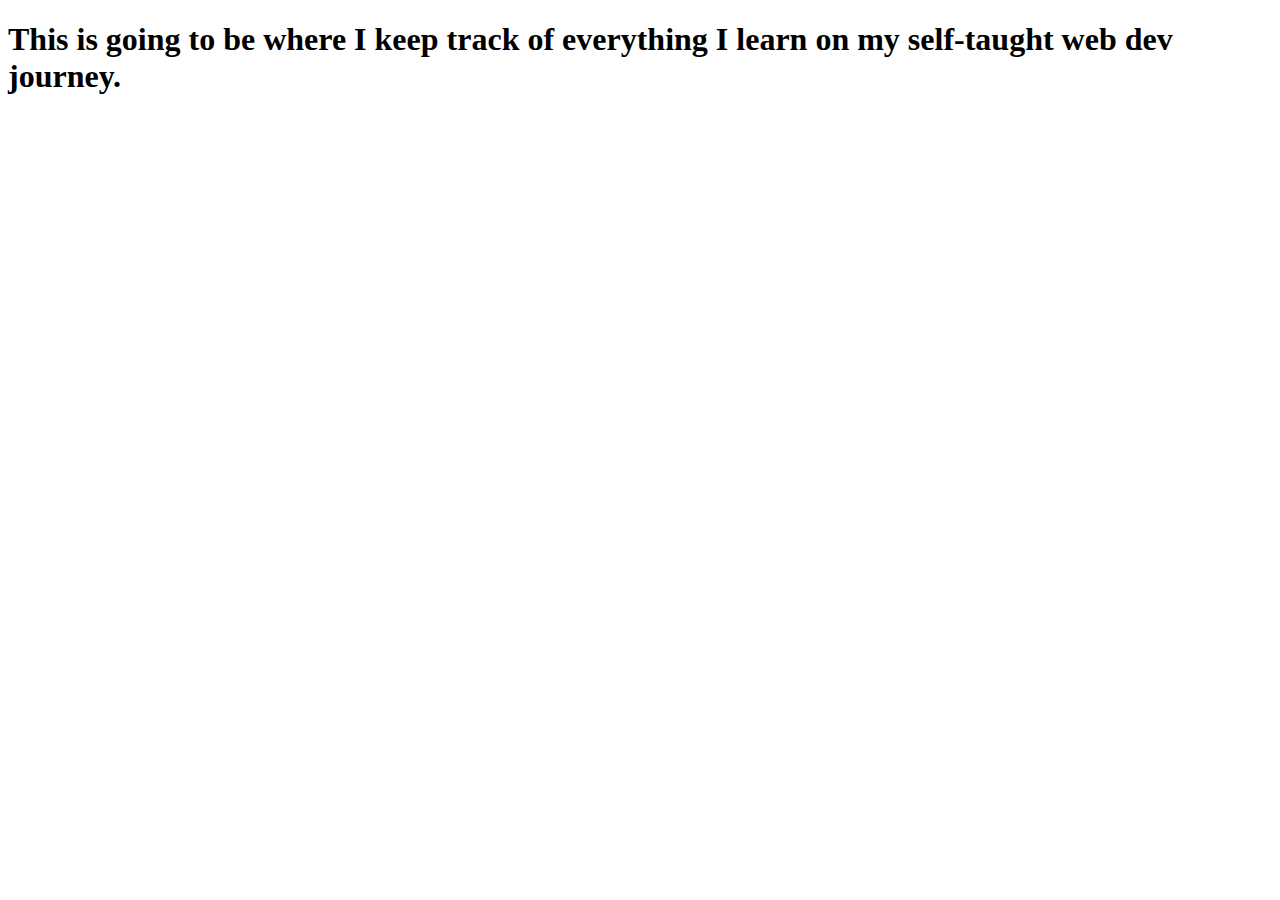
==== index.html @ 1c993db9 "add html.index and style.css" ====
<!DOCTYPE html>
<html lang="en">
<head>
  <meta charset="UTF-8">
  <meta http-equiv="X-UA-Compatible" content="IE=edge">
  <meta name="viewport" content="width=device-width, initial-scale=1.0">
  <title>Melissa's Notes</title>
  <link rel="stylesheet" href="style.css">
</head>
<body>
  <h1>This is going to be where I keep track of everything I learn on my self-taught web dev journey.</h1>
</body>
</html>
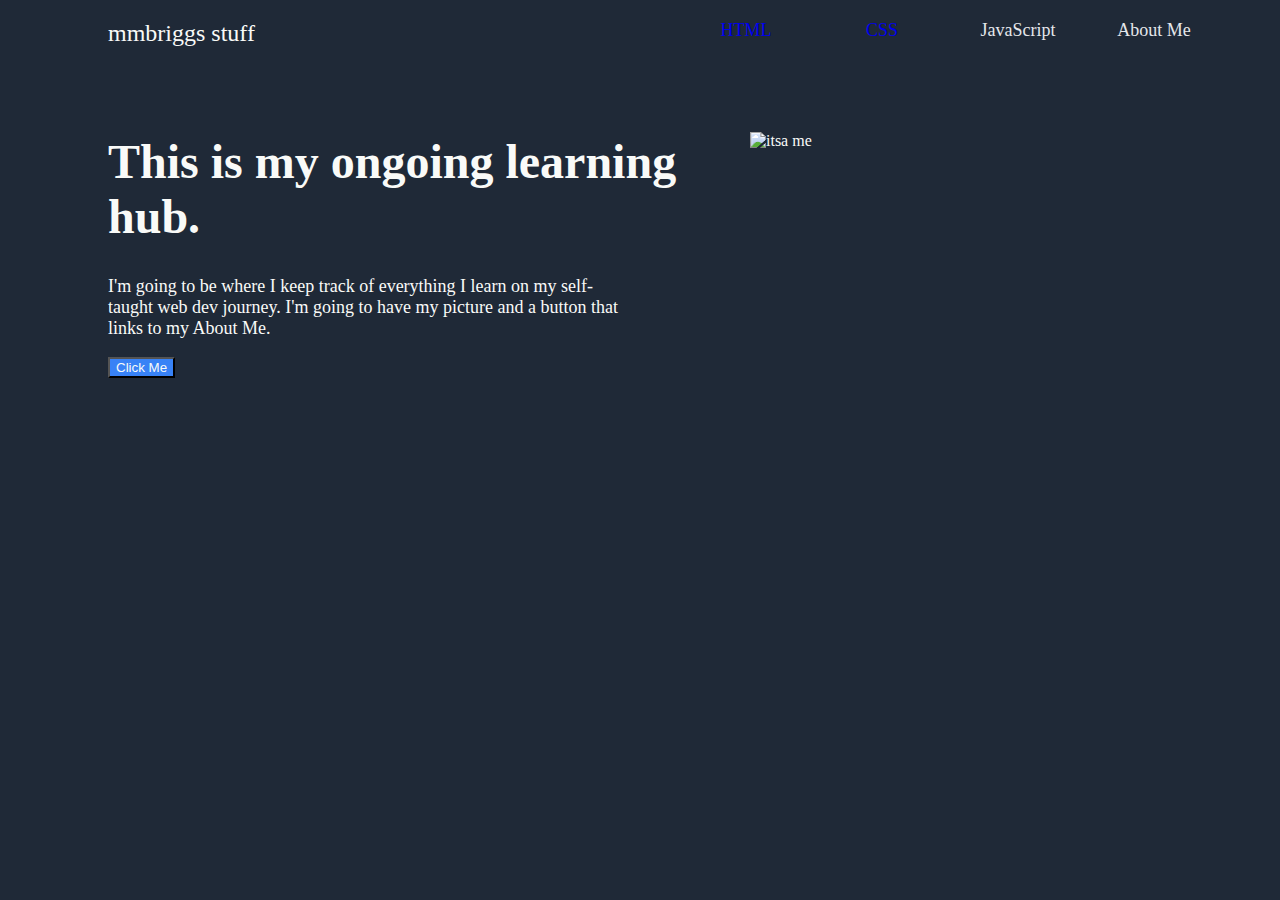
==== commit 469d4609: "skeleton HTML and CSS for section one of landing page" ====
--- a/index.html
+++ b/index.html
@@ -7,7 +7,40 @@
   <title>Melissa's Notes</title>
   <link rel="stylesheet" href="style.css">
 </head>
+
 <body>
-  <h1>This is going to be where I keep track of everything I learn on my self-taught web dev journey.</h1>
+
+  <ol class="nav-bar">
+    <li class="header-logo">mmbriggs stuff</li>
+    <li class="nav-link"><a href="HTML/index.html">HTML</a></li>
+    <li class="nav-link"><a href="CSS/index.html">CSS</a></li>
+    <li class="nav-link">JavaScript</li>
+    <li class="nav-link">About Me</li>
+  </ol>
+
+  <div class="container-one">
+    <div class="section-one-left">
+      <h1 class="intro-heading">This is my ongoing learning hub.</h1>
+      <p class="intro-text">I'm going to be where I keep track of everything I learn on my self-taught web dev journey. I'm going to have my picture and a button that links to my About Me.</p>
+      <button class="about-me-button">Click Me</button>
+    </div>
+    <div class="section-one-right">
+      <img class="landing-page-image" src="images/circlehead.png" title="itsa me">
+    </div>
+  </div>
+
+  <div class="container-two">
+
+  </div>
+
+  <div class="container-three">
+
+  </div>
+
+  <div class="container-four">
+
+  </div>
+
+  <footer></footer>
 </body>
 </html>--- a/style.css
+++ b/style.css
@@ -0,0 +1,80 @@
+body {
+  background-color: #1f2937;
+}
+
+a {
+  text-decoration: none;
+}
+
+/* Navigation */
+
+
+.nav-bar {
+  background-color: #1f2937;
+  font-family: 'roboto', 'sans-serif';
+  font-size: 18px;
+  color: #e5e7eb;
+  list-style-type: none;
+  display: flex;
+  flex-direction: row;
+  margin: 10px 40px 40px 60px;
+  padding-top:10px;
+  
+}
+
+.header-logo {
+  font-size: 24px;
+  color: #f9faf8;
+  flex: 1;
+  text-align: left;
+  padding-bottom: 5px;
+
+}
+
+.nav-link {
+flex: .2;
+margin-right: 20px;
+text-align: center;
+
+}
+
+/* Intro Section */
+
+.container-one {
+  font-family: 'roboto', 'sans-serif';
+  color: #f9faf8;
+  display: flex;
+  flex-direction: row;
+}
+
+.section-one-left {
+flex: 1;
+margin: 10px 0 10px 40px;
+padding-left: 60px;
+}
+
+.intro-heading {
+  font-size: 48px;
+  font-weight: 900;
+}
+
+.intro-text {
+  font-size: 18px;
+  margin-right: 60px;
+}
+
+.about-me-button {
+  background-color: #3882f6;
+  color: #f9faf8;
+}
+
+.section-one-right {
+  flex: 1;
+}
+
+.landing-page-image {
+  width: 250px;
+  height: auto;
+  margin: 35px 30px 30px 10px;
+  padding: 5px 0 0 50px;
+}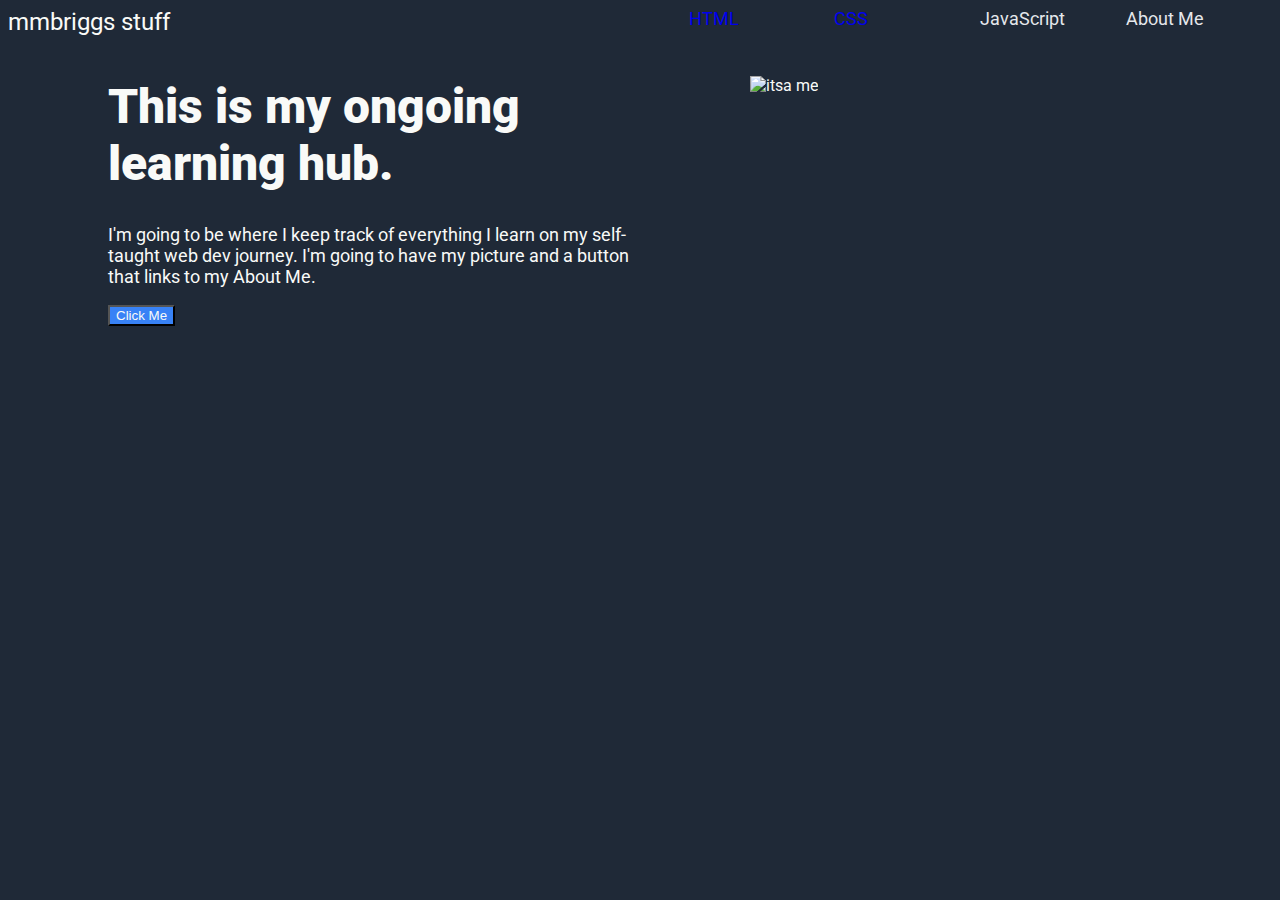
==== commit 37f47bd8: "added directories for JS and AboutMe, updated CSS on landing page section one." ====
--- a/index.html
+++ b/index.html
@@ -6,17 +6,20 @@
   <meta name="viewport" content="width=device-width, initial-scale=1.0">
   <title>Melissa's Notes</title>
   <link rel="stylesheet" href="style.css">
+  <link rel="preconnect" href="https://fonts.googleapis.com">
+<link rel="preconnect" href="https://fonts.gstatic.com" crossorigin>
+<link href="https://fonts.googleapis.com/css2?family=Montserrat:wght@100;400;900&family=Roboto:wght@300;400;500;700;900&family=Ubuntu&display=swap" rel="stylesheet">
 </head>
 
 <body>
 
-  <ol class="nav-bar">
-    <li class="header-logo">mmbriggs stuff</li>
-    <li class="nav-link"><a href="HTML/index.html">HTML</a></li>
-    <li class="nav-link"><a href="CSS/index.html">CSS</a></li>
-    <li class="nav-link">JavaScript</li>
-    <li class="nav-link">About Me</li>
-  </ol>
+  <div class="nav-bar-container">
+    <div class="header-logo">mmbriggs stuff</div>
+    <div class="nav-link-html"><a href="HTML/index.html">HTML</a></div>
+    <div class="nav-link-css"><a href="CSS/index.html">CSS</a></div>
+    <div class="nav-link-js">JavaScript</div>
+    <div class="nav-link-aboutme">About Me</div>
+  </div>
 
   <div class="container-one">
     <div class="section-one-left">
--- a/style.css
+++ b/style.css
@@ -4,44 +4,60 @@
 
 a {
   text-decoration: none;
+  outline-color:#3882f6;
 }
 
 /* Navigation */
 
 
-.nav-bar {
+.nav-bar-container {
   background-color: #1f2937;
-  font-family: 'roboto', 'sans-serif';
+  font-family: 'Roboto', sans-serif;
   font-size: 18px;
   color: #e5e7eb;
-  list-style-type: none;
   display: flex;
   flex-direction: row;
-  margin: 10px 40px 40px 60px;
-  padding-top:10px;
+
   
 }
 
 .header-logo {
   font-size: 24px;
   color: #f9faf8;
-  flex: 1;
+  flex: 3.5;
   text-align: left;
-  padding-bottom: 5px;
+ 
 
 }
 
-.nav-link {
-flex: .2;
-margin-right: 20px;
-text-align: center;
+.nav-link-html {
+flex: .75;
+align-items: right;
+
 
 }
 
+.nav-link-css {
+flex: .75;
+  
+  
+}
+
+.nav-link-js {
+flex: .75;
+    
+    
+}
+
+.nav-link-aboutme {
+flex: .75;
+      
+      
+}
 /* Intro Section */
 
 .container-one {
-  font-family: 'roboto', 'sans-serif';
+  font-family: 'Roboto', sans-serif;
   color: #f9faf8;
   display: flex;
   flex-direction: row;
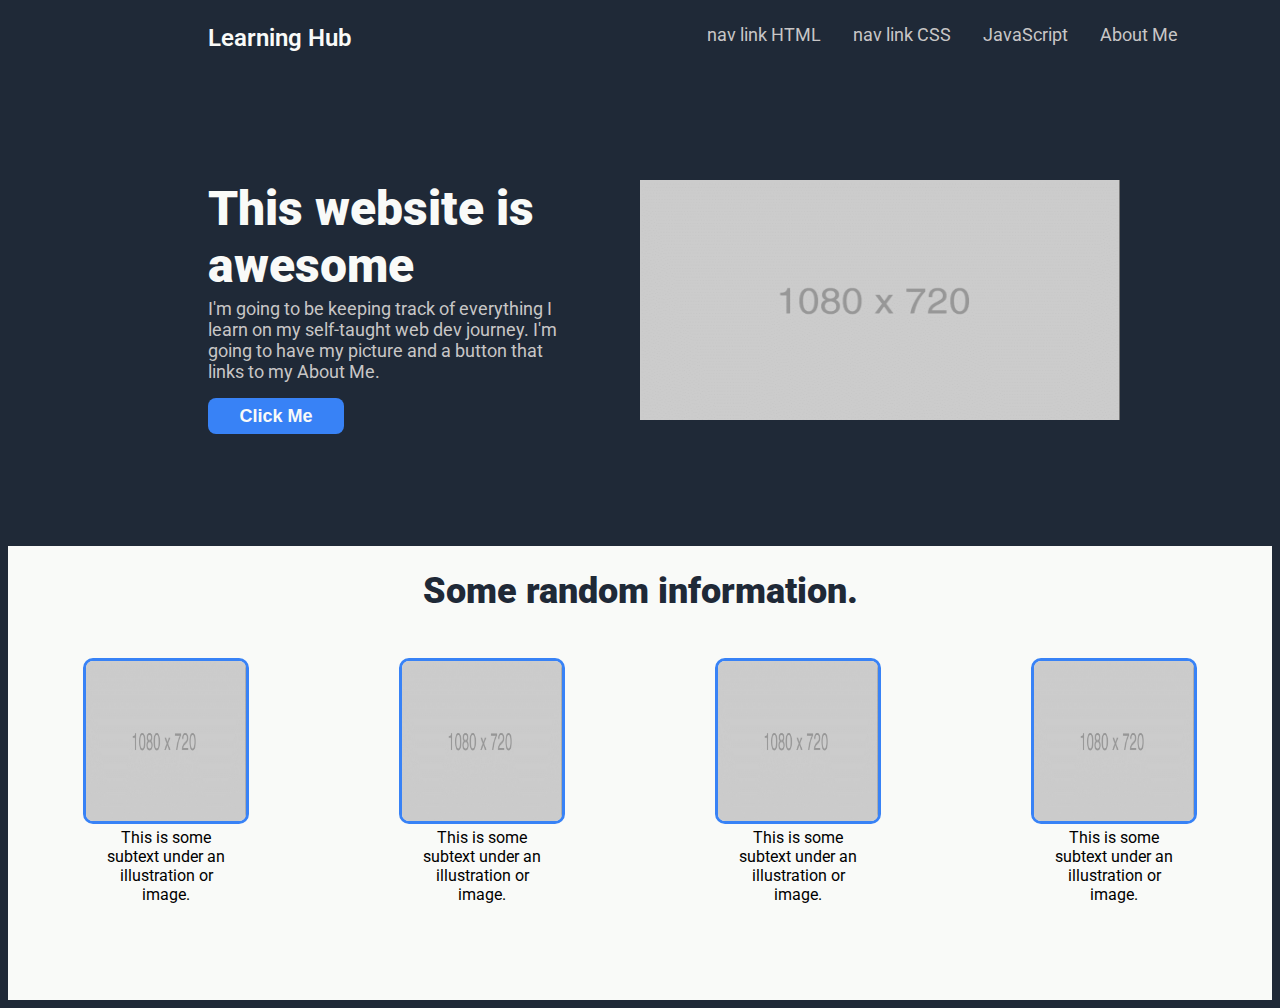
==== commit 41a1b0f5: "working on CSS for  section two of landing page, nested flexbox containers- trouble aligning" ====
--- a/index.html
+++ b/index.html
@@ -14,26 +14,39 @@
 <body>
 
   <div class="nav-bar-container">
-    <div class="header-logo">mmbriggs stuff</div>
-    <div class="nav-link-html"><a href="HTML/index.html">HTML</a></div>
-    <div class="nav-link-css"><a href="CSS/index.html">CSS</a></div>
-    <div class="nav-link-js">JavaScript</div>
-    <div class="nav-link-aboutme">About Me</div>
+    <div class="header-logo">Learning Hub</div>
+      <div class="nav-link-container">
+        <div class="nav-link-html"><a href="HTML/index.html">nav link HTML</a></div>
+        <div class="nav-link-css"><a href="CSS/index.html">nav link CSS</a></div>
+        <div class="nav-link-js"><a href="JavaScript/index.html">JavaScript</a></div>
+        <div class="nav-link-aboutme"><a href="AboutMe/index.html">About Me</a></div>
+      </div>
   </div>
 
   <div class="container-one">
     <div class="section-one-left">
-      <h1 class="intro-heading">This is my ongoing learning hub.</h1>
-      <p class="intro-text">I'm going to be where I keep track of everything I learn on my self-taught web dev journey. I'm going to have my picture and a button that links to my About Me.</p>
+      <h1 class="intro-heading">This website is awesome</h1>
+      <p class="intro-text">I'm going to be keeping track of everything I learn on my self-taught web dev journey. I'm going to have my picture and a button that links to my About Me.</p>
       <button class="about-me-button">Click Me</button>
     </div>
     <div class="section-one-right">
-      <img class="landing-page-image" src="images/circlehead.png" title="itsa me">
+      <img class="landing-page-image" src="images/image-placeholder.png" title="itsa me">
     </div>
   </div>
 
   <div class="container-two">
-
+    <h2 class="section-two-heading">Some random information.</h2>
+      <div class="section-two-box-container">
+        <div class="individual-box-container">
+          <div class="box-one"><img class="box-image" src="images/image-placeholder.png"><p class="box-text">This is some subtext under an illustration or image.</p></div></div>
+          <div class="individual-box-container">
+          <div class="box-two"><img class="box-image" src="images/image-placeholder.png"><p class="box-text">This is some subtext under an illustration or image.</p></div></div>
+          <div class="individual-box-container">
+          <div class="box-three"><img class="box-image" src="images/image-placeholder.png"><p class="box-text">This is some subtext under an illustration or image.</p></div></div>
+          <div class="individual-box-container">
+          <div class="box-four"><img class="box-image" src="images/image-placeholder.png"><p class="box-text">This is some subtext under an illustration or image.</p></div></div>
+      </div>
+    </div>
   </div>
 
   <div class="container-three">
--- a/style.css
+++ b/style.css
@@ -1,10 +1,11 @@
 body {
   background-color: #1f2937;
+  font-family: 'Roboto', sans-serif;
 }
 
 a {
   text-decoration: none;
-  outline-color:#3882f6;
+  color:#C8C6C6;
 }
 
 /* Navigation */
@@ -12,12 +13,10 @@
 
 .nav-bar-container {
   background-color: #1f2937;
-  font-family: 'Roboto', sans-serif;
   font-size: 18px;
-  color: #e5e7eb;
   display: flex;
   flex-direction: row;
-
+  padding: 1rem 0 3rem 3rem;
   
 }
 
@@ -26,62 +25,61 @@
   color: #f9faf8;
   flex: 3.5;
   text-align: left;
- 
-
+  margin-left: 4rem;
+  font-weight: 600;
+  padding-left: 5.5rem;
 }
 
-.nav-link-html {
-flex: .75;
-align-items: right;
+.nav-link-container {
+  display: flex;
+  direction: row;
+  flex: 3.4;
+  gap: 2rem;
+  margin-right: 5rem;
+  color:#C8C6C6;
+}
+      
 
-
-}
-
-.nav-link-css {
-flex: .75;
-  
-  
-}
-
-.nav-link-js {
-flex: .75;
-    
-    
-}
-
-.nav-link-aboutme {
-flex: .75;
-      
-      
-}
-/* Intro Section */
+/* Section One - Intro */
 
 .container-one {
-  font-family: 'Roboto', sans-serif;
-  color: #f9faf8;
   display: flex;
   flex-direction: row;
+  margin-top:2rem;
+  margin-bottom: 7rem;
 }
 
 .section-one-left {
 flex: 1;
-margin: 10px 0 10px 40px;
-padding-left: 60px;
 }
 
 .intro-heading {
   font-size: 48px;
   font-weight: 900;
+  margin: 3rem 4rem 0 7rem;
+  padding-left: 5.5rem;
+  color: #f9faf8;
 }
 
 .intro-text {
   font-size: 18px;
-  margin-right: 60px;
+  color:#C8C6C6;
+  margin: .25rem 4rem 1rem 7rem;
+  padding-left: 5.5rem;
 }
 
 .about-me-button {
   background-color: #3882f6;
   color: #f9faf8;
+  width: 8.5rem;
+  height: 2.25rem;
+  border-radius: 8px;
+  border-style:none;
+  font-size: 18px;
+  font-weight:bold;
+  margin-left: 12.5rem;
+  text-align: center;
+  
 }
 
 .section-one-right {
@@ -89,8 +87,81 @@
 }
 
 .landing-page-image {
-  width: 250px;
-  height: auto;
-  margin: 35px 30px 30px 10px;
-  padding: 5px 0 0 50px;
+  width: 30rem;
+  height: 15rem;
+  margin: 3rem 4rem 0 0;
+}
+
+/* Section Two - Some Random Information */
+
+/* NOTE 1/10 9:54pm .... Cannot figure out how to get these damn boxes within the nested
+flexbox to center align/move closer together. Need to look into if I should replace the nested box with 
+the grid method. */
+
+
+.container-two {
+  /* display: flex;
+  flex-direction: column;  */
+  background-color: #f9faf8;
+}
+
+.section-two-heading {
+font-size: 36px;
+font-weight: 900;
+color: #1f2937;
+text-align: center;
+padding-top: 1.5rem;
+
+}
+
+.section-two-box-container {
+  display: flex;
+  flex-direction: row;
+  justify-items: center;
+}
+
+.individual-box-container {
+  display: flex;
+  flex-direction: column;
+  text-align: center;
+  margin: auto;
+}
+
+.box-one {
+ flex:1;
+ margin: auto;
+ padding: 1rem 0 6rem 0rem;
+ 
+}
+
+.box-two {
+  flex:1;
+  margin: auto;
+  padding: 1rem 0 6rem 0rem;
+ 
+}
+
+.box-three {
+  flex:1;
+  margin: auto;
+  padding: 1rem 0 6rem 0rem;
+
+}
+
+.box-four {
+flex:1;
+margin: auto;
+padding: 1rem 0 6rem 0rem;
+}
+
+.box-image {
+  width: 10rem;
+  height: 10rem;
+  border-style:solid;
+  border-radius: 10px;
+  border-color: #3882f6;
+}
+
+.box-text {
+  margin: 0 6rem 0 6rem;
 }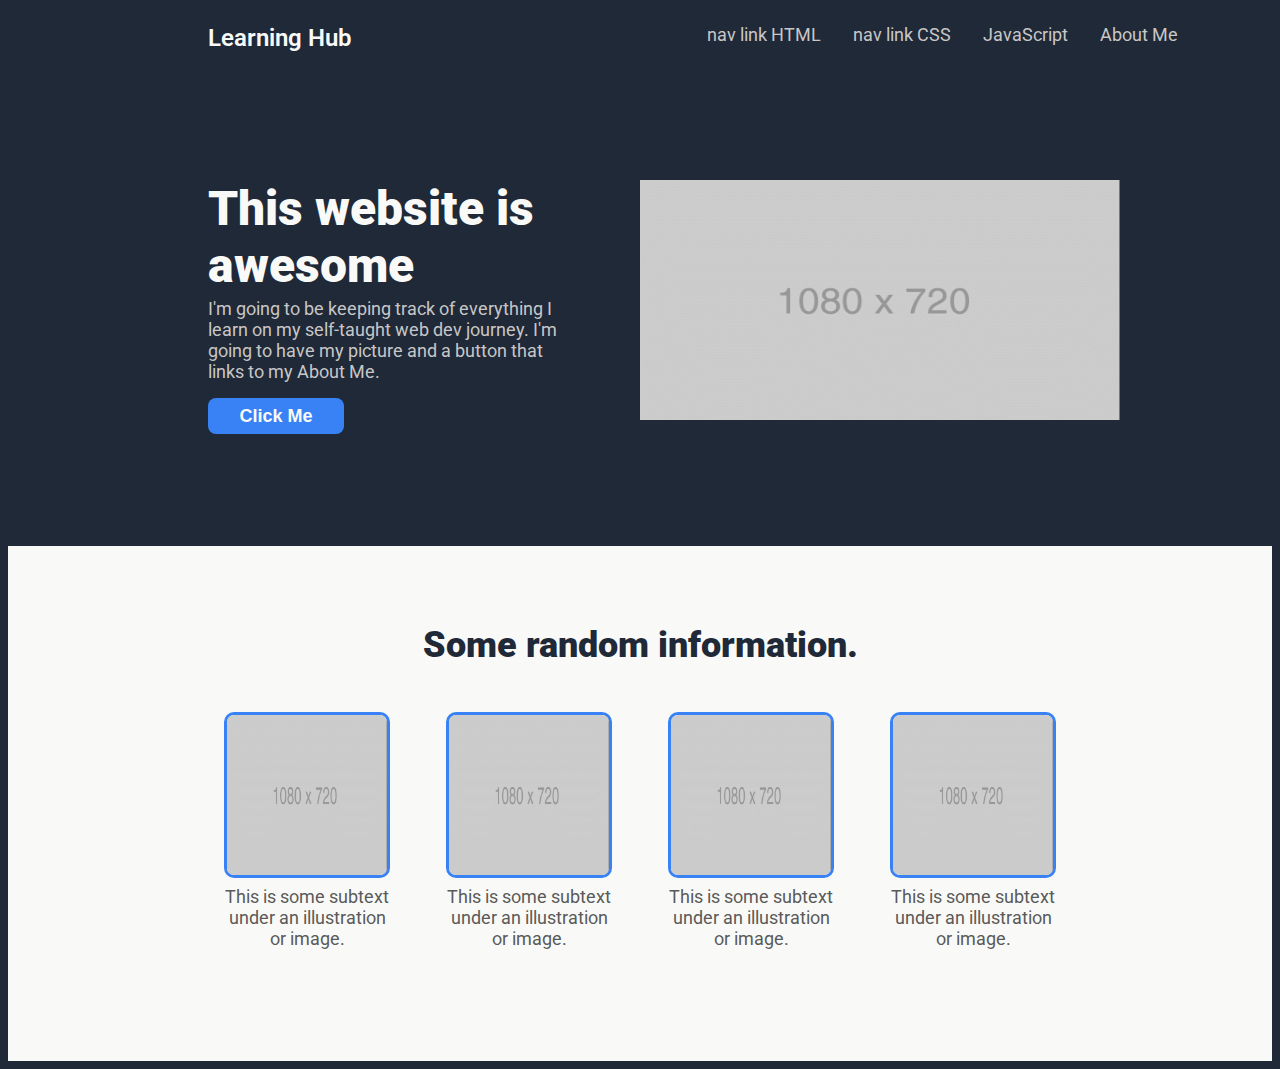
==== commit dc6d72db: "FINALLY FIGURED OUT THE FLEXBOX ALIGNMENT and completed CSS for section two of landing page" ====
--- a/index.html
+++ b/index.html
@@ -38,14 +38,18 @@
     <h2 class="section-two-heading">Some random information.</h2>
       <div class="section-two-box-container">
         <div class="individual-box-container">
-          <div class="box-one"><img class="box-image" src="images/image-placeholder.png"><p class="box-text">This is some subtext under an illustration or image.</p></div></div>
+          <div class="box-one"><img class="box-image" src="images/image-placeholder.png"><p class="box-text">This is some subtext under an illustration or image.</p></div>
+         </div> 
           <div class="individual-box-container">
-          <div class="box-two"><img class="box-image" src="images/image-placeholder.png"><p class="box-text">This is some subtext under an illustration or image.</p></div></div>
-          <div class="individual-box-container">
-          <div class="box-three"><img class="box-image" src="images/image-placeholder.png"><p class="box-text">This is some subtext under an illustration or image.</p></div></div>
-          <div class="individual-box-container">
-          <div class="box-four"><img class="box-image" src="images/image-placeholder.png"><p class="box-text">This is some subtext under an illustration or image.</p></div></div>
-      </div>
+          <div class="box-two"><img class="box-image" src="images/image-placeholder.png"><p class="box-text">This is some subtext under an illustration or image.</p></div>
+         </div>
+         <div class="individual-box-container">
+          <div class="box-three"><img class="box-image" src="images/image-placeholder.png"><p class="box-text">This is some subtext under an illustration or image.</p></div>
+         </div>
+         <div class="individual-box-container">
+          <div class="box-four"><img class="box-image" src="images/image-placeholder.png"><p class="box-text">This is some subtext under an illustration or image.</p></div>
+        </div>
+       </div> 
     </div>
   </div>
 
--- a/style.css
+++ b/style.css
@@ -96,12 +96,16 @@
 
 /* NOTE 1/10 9:54pm .... Cannot figure out how to get these damn boxes within the nested
 flexbox to center align/move closer together. Need to look into if I should replace the nested box with 
-the grid method. */
+the grid method. 
+
+NOTE 1/11 9:42am .... this information is what saved me-  "If you want to center a block element
+(like div, p, ul, etc) itself you need to set its width and set the horizontal margins to auto." THIS WORKED!!!
+Next time I am stuck, remember future self... set the width of the container. Don't be afraid of auto. */
 
 
 .container-two {
-  /* display: flex;
-  flex-direction: column;  */
+  display: flex;
+  flex-direction: column; 
   background-color: #f9faf8;
 }
 
@@ -110,48 +114,41 @@
 font-weight: 900;
 color: #1f2937;
 text-align: center;
-padding-top: 1.5rem;
+padding-top: 3rem;
 
 }
 
 .section-two-box-container {
   display: flex;
   flex-direction: row;
-  justify-items: center;
+  margin: auto;
+  width: 40%;
+  justify-content:center;
+  align-items:center;
 }
 
 .individual-box-container {
   display: flex;
   flex-direction: column;
   text-align: center;
-  margin: auto;
 }
 
 .box-one {
- flex:1;
- margin: auto;
- padding: 1rem 0 6rem 0rem;
+  padding: 1rem 1.75rem 7rem 1.75rem;
  
 }
 
 .box-two {
-  flex:1;
-  margin: auto;
-  padding: 1rem 0 6rem 0rem;
- 
+  padding: 1rem 1.75rem 7rem 1.75rem;
 }
 
 .box-three {
-  flex:1;
-  margin: auto;
-  padding: 1rem 0 6rem 0rem;
+  padding: 1rem 1.75rem 7rem 1.75rem;
 
 }
 
 .box-four {
-flex:1;
-margin: auto;
-padding: 1rem 0 6rem 0rem;
+  padding: 1rem 1.75rem 7rem 1.75rem;
 }
 
 .box-image {
@@ -163,5 +160,15 @@
 }
 
 .box-text {
-  margin: 0 6rem 0 6rem;
+  margin: auto;
+  padding-top: .25rem;
+  color: #5A5A5A;
+  font-size: 18px;
+}
+
+/* Section Three - An Inspiring Quote */
+
+.container-three {
+  background-color: #e5e7eb;
+
 }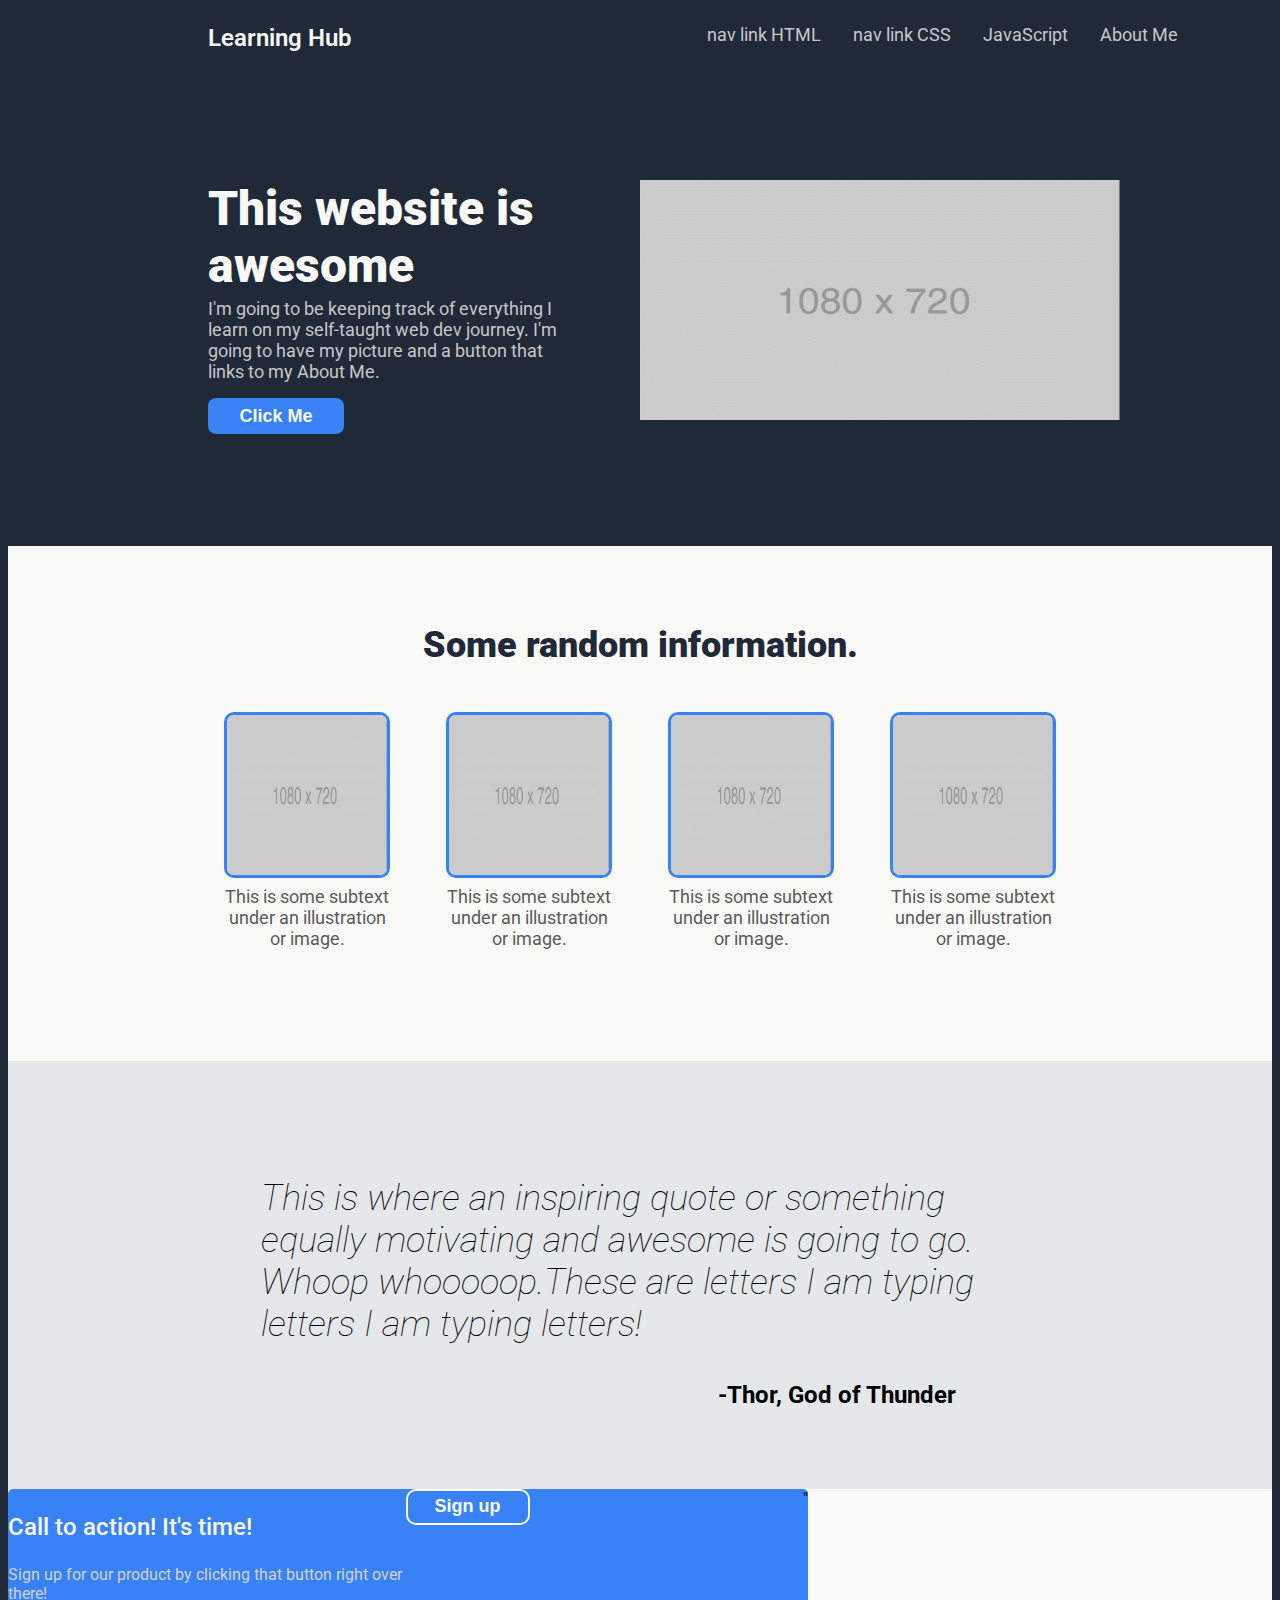
==== commit 4b8455f7: "started work on call to action flexbox, section four container" ====
--- a/index.html
+++ b/index.html
@@ -54,11 +54,16 @@
   </div>
 
   <div class="container-three">
-
+    <div class="quote-container"><p class="quote-text">This is where an inspiring quote or something equally motivating and awesome is going to go. Whoop whooooop.These are letters I am typing letters I am typing letters!</p></div>
+   <p class="author-quote-text">-Thor, God of Thunder</p>
   </div>
 
   <div class="container-four">
-
+    <div class="blue-container">
+      <div class="call-to-action-left">
+        <h3 class="call-to-action-header">Call to action! It's time!</h3> <p class="call-to-action-text">Sign up for our product by clicking that button right over there!</p></div>
+      <div class="call-to-action-right"><button class="sign-up-button">Sign up</button></div>"
+    </div>
   </div>
 
   <footer></footer>
--- a/style.css
+++ b/style.css
@@ -170,5 +170,81 @@
 
 .container-three {
   background-color: #e5e7eb;
-
-}+  box-sizing:border-box;
+
+}
+
+.quote-container {
+  margin: 0 auto;
+  width: 60%;
+  padding: 5rem 5rem 0 5rem;
+}
+
+.quote-text {
+  font-size: 36px;
+  font-weight: 100;
+  font-style: italic;
+}
+
+.author-quote-text {
+  font-size: 24px;
+  font-weight: 700;
+  text-align: right;
+  margin: 0 auto;
+  width: 50%;
+  padding: 0 0 5rem 0;
+}
+
+/* Note to self 11:04am 1/11/22 there has to be a more efficient way to organize this section but my eyes hurt... will come back later. */
+
+.container-four {
+  background-color:#f9faf8;
+  width: 100%;
+  margin: 0 auto;
+  display: flex;
+}
+
+.blue-container {
+  background-color: #3882f6;
+  display: flex;
+  flex-direction: row;
+  width: 50rem;
+  height: 8rem;
+  border-radius: 5px;
+
+}
+
+.call-to-action-left {
+  flex: 1;
+}
+
+.call-to-action-header {
+  color: #f9faf8;
+  font-weight: 500;
+  font-size: 24px;
+}
+
+.call-to-action-text {
+  color:lightgray;
+  font-size: 16px;
+  font-weight: 400;
+
+}
+
+.call-to-action-right {
+  flex: 1;
+}
+
+.sign-up-button {
+  background-color: #3882f6;
+  border-style:solid;
+  border-color: #f9faf8;
+  border-radius: 10px;
+  color:#f9faf8;
+  font-size: 18px;
+  font-weight: 600;
+  width: 7.75rem;
+  height: 2.25rem;
+}
+
+/* note to self 1:15pm 1/11/22-- started working on call to action flexbox */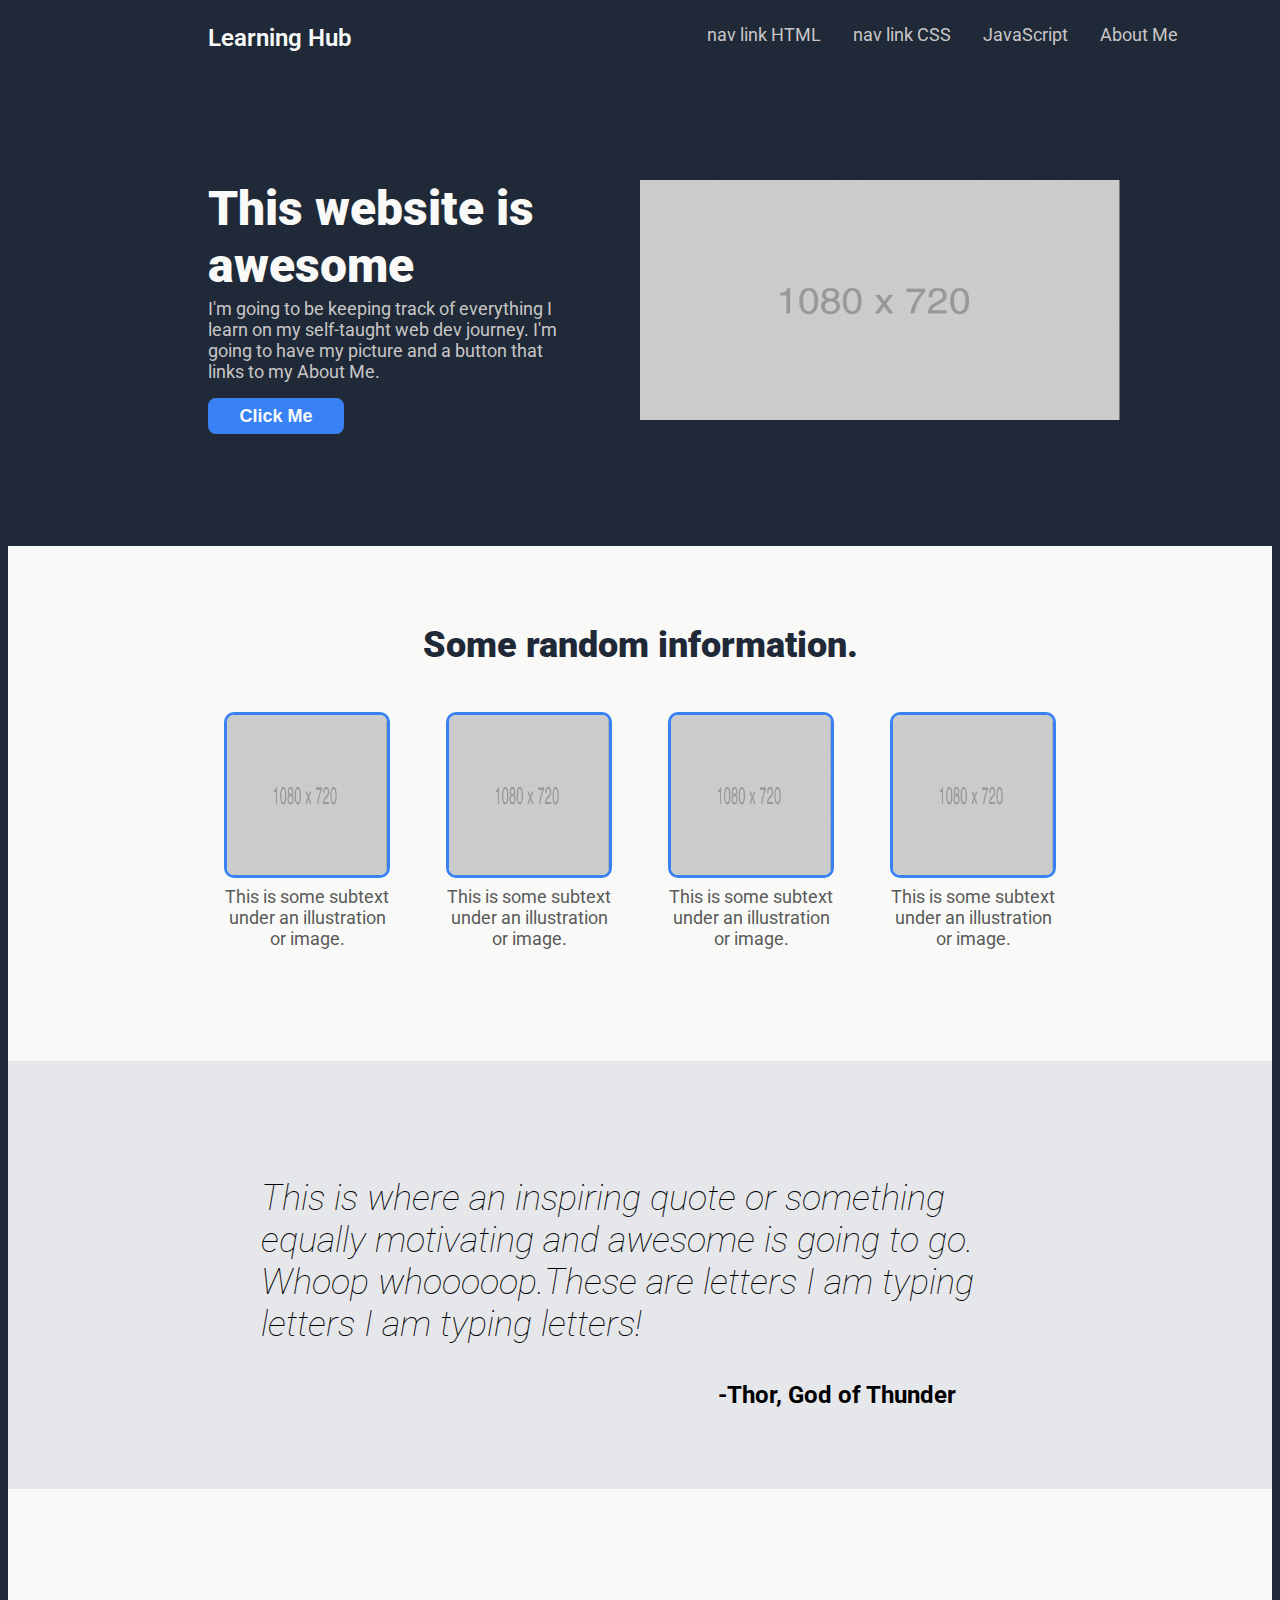
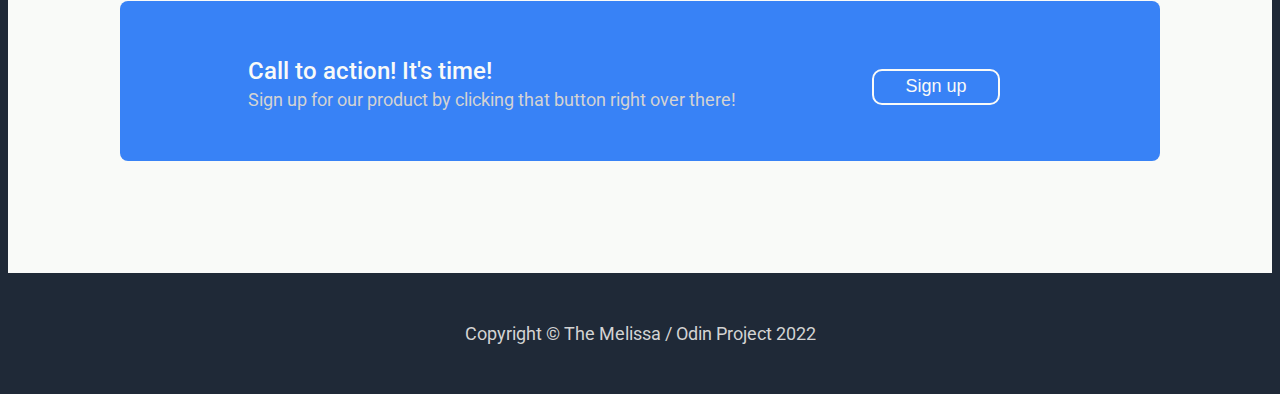
==== commit d1c4c0f2: "finished landing page index.html and CSS" ====
--- a/index.html
+++ b/index.html
@@ -62,10 +62,10 @@
     <div class="blue-container">
       <div class="call-to-action-left">
         <h3 class="call-to-action-header">Call to action! It's time!</h3> <p class="call-to-action-text">Sign up for our product by clicking that button right over there!</p></div>
-      <div class="call-to-action-right"><button class="sign-up-button">Sign up</button></div>"
+      <div class="call-to-action-right"><button class="sign-up-button">Sign up</button></div>
     </div>
   </div>
 
-  <footer></footer>
+  <footer><p class="copyright">Copyright  ©  The Melissa / Odin Project 2022</p></footer>
 </body>
 </html>--- a/style.css
+++ b/style.css
@@ -202,37 +202,48 @@
   width: 100%;
   margin: 0 auto;
   display: flex;
+  padding: 7rem 0 7rem 0;
 }
 
 .blue-container {
   background-color: #3882f6;
   display: flex;
   flex-direction: row;
-  width: 50rem;
-  height: 8rem;
-  border-radius: 5px;
+  width: 65rem;
+  height: 10rem;
+  border-radius: 8px;
+  margin: 0 auto;
 
 }
 
 .call-to-action-left {
-  flex: 1;
+
+  padding-left: 8rem;
+  margin-right: 3rem;
 }
 
 .call-to-action-header {
   color: #f9faf8;
   font-weight: 500;
   font-size: 24px;
+  margin: 0 auto;
+  width: 80;
+  padding-top: 3.5rem;
+  padding-bottom: .25rem;
 }
 
 .call-to-action-text {
   color:lightgray;
-  font-size: 16px;
+  font-size: 18px;
   font-weight: 400;
+  margin: 0 auto;
+  width: 80;
 
 }
 
 .call-to-action-right {
-  flex: 1;
+ 
+  padding: 4.25rem 0 0 5.5rem;
 }
 
 .sign-up-button {
@@ -242,9 +253,16 @@
   border-radius: 10px;
   color:#f9faf8;
   font-size: 18px;
-  font-weight: 600;
-  width: 7.75rem;
+  font-weight: 500;
+  width: 8rem;
   height: 2.25rem;
 }
 
-/* note to self 1:15pm 1/11/22-- started working on call to action flexbox */+/* note to self 1:15pm 1/11/22-- started working on call to action flexbox */
+
+.copyright {
+  color: lightgray;
+  padding: 2rem 0 2rem 0;
+  text-align: center;
+  font-size: 18px;
+}